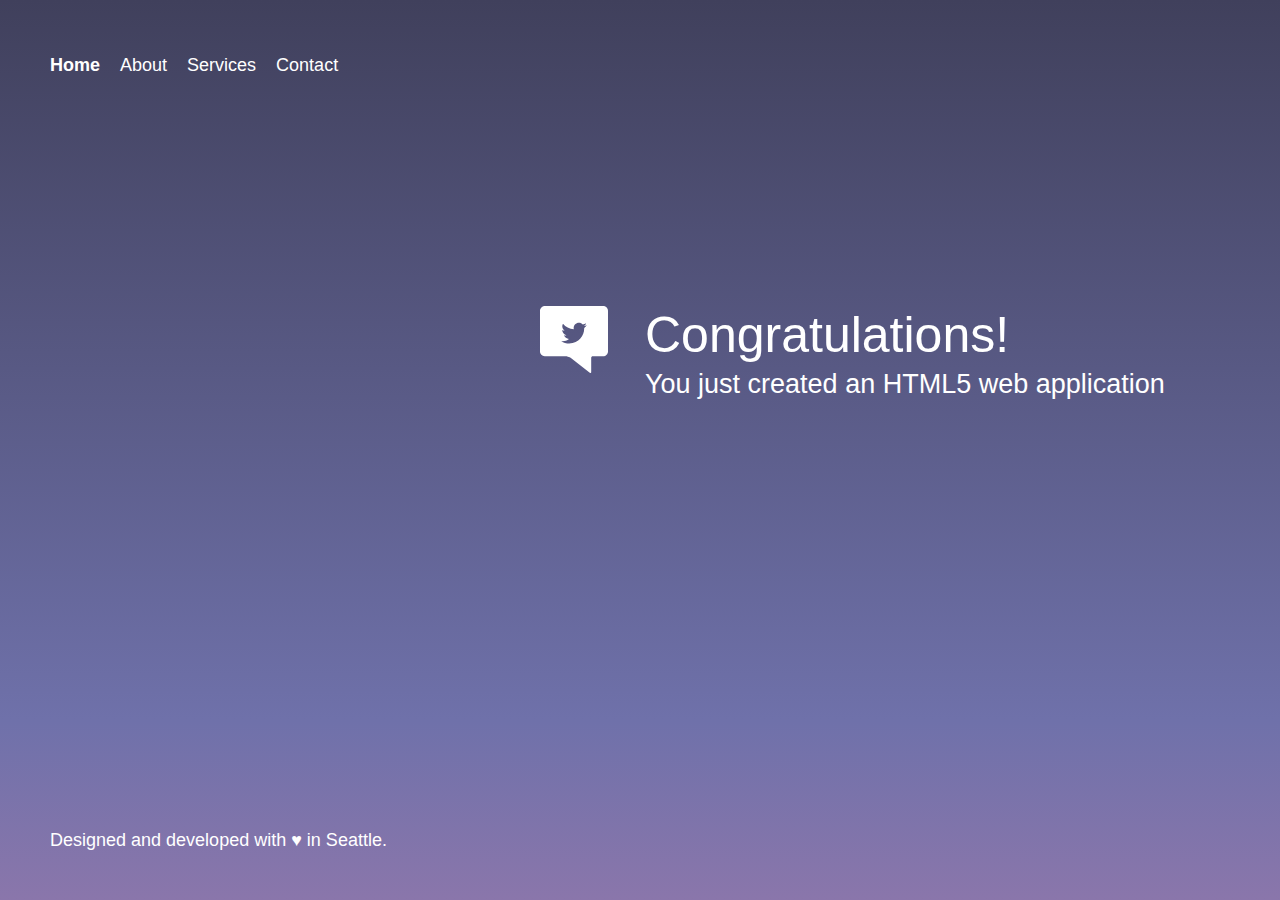
==== webpage/index.html @ be1d55f3 "Initial commit made by AWS during repository creation." ====
<!DOCTYPE html>
<html lang="en">

<head>
    <meta charset="utf-8">
    <title>Example app</title>
    <meta name="description" content="" />
    <link href="css/styles.css" rel="stylesheet">
    <link href="css/gradients.css" rel="stylesheet">
</head>

<body class="">
    <div class="wrapper">
        <div class="graphics">
            <div class="tower">
                <svg version="1.1" id="Layer_1" xmlns="https://www.w3.org/2000/svg" xmlns:xlink="https://www.w3.org/1999/xlink" x="0px" y="0px"
                     viewBox="-11 170 1000 429" enable-background="new -11 170 1000 429" xml:space="preserve">
                    <path class="path" fill="none" stroke="#FFFFFF" stroke-width="2" stroke-miterlimit="10" d="M989,595H712v-35c0,0,4.5-1.8,8-3
                                                                                                  c5.2-1.8,12.5,5.3,22-4c3.4-3.4-0.9-7.8-0.4-10.1c0.7-3.1,4.4-6.8,1.6-11.4c-2.6-4.2-6.9-3.6-8.2-5.5c-1.7-2.3-2.2-6.3-7-9
                                                                                                  c-5.6-3.1-9.9,0.2-13-1c-2.5-0.9-2.3-5-9-5c-4.8,0-7.2,4.8-10,5c-2.3,0.2-4.9-4.5-10-2c-5.5,2.8-4,7.3-6,9c-1.4,1.2-3.1,3.2-6,4.2
                                                                                                  c-2.6,0.9-4.9,3-4,8.8c0.6,3.7,6.8,4.1,7.5,6c1,2.9-6.4,6.2-2.5,12c3,4.5,9,1.6,12,1c1.9-0.4,7.1-0.7,8,0c3.4,2.5,9,5,9,5v35
                                                                                                  l-506-1.5L182.3,444l0.3-0.8v-69.6l-0.2-0.2l12.3-72.3c10.9-2.6,16.5-6.5,16.5-6.5l-5.2-2.9l1.1-5.8l15-3.3l-10.1-3.9l1.2-4.6
                                                                                                  c-15.8-8.3-32.2-11-32.2-11v-3.6l4.1-6.5h-4.9v-4.4h-8.3V244h-1.2l-1.7-31.2l-1-1.3l-1,1.3l-1.7,31.2h-1.2v4.8h-8.3v4.4h-4.9
                                                                                                  l4.1,6.5v3.6c0,0-16.5,2.7-32.2,11l1.2,4.6l-10.1,3.9l15,3.3l1.1,5.8l-5.1,2.9c0,0,5.5,3.9,16.4,6.5l12.3,72.4l-0.1,0.1v69.6
                                                                                                  l0.3,0.8l-14.6,149.4h-1.2H-11"/>
                    <path class="path" fill="none" stroke="#FFFFFF" stroke-width="2" stroke-miterlimit="10" d="M8,393.7c0-13.5,12.1-10.8,15.6-14.7
                                                                                                  c2.8-3.2-1-8.8,9-13.9c7.9-4.1,9.7,1,13.1,0.8c4.5-0.3,3.3-6.7,14.7-6.6c12.7,0.2,11.2,8.4,14.7,10.6c3,1.9,7.9-2.1,13.9,4.1
                                                                                                  c3.8,4,1.3,7.4,2.5,9.8c2.2,4.4,14.7,0.9,14.7,13.9c0,12.2-13.5,8.3-17.2,10.6c-3.6,2.3-4.4,9.3-13.1,11.5c-8,2-9.5-4-13.9-4.1
                                                                                                  c-5-0.1-5.5,8.6-18.8,6.6c-12.3-1.9-12.3-9.1-16.4-12.3C21.9,406.3,8,408.6,8,393.7z"/>
                    <path class="path" fill="none" stroke="#FFFFFF" stroke-width="2" stroke-miterlimit="10" d="M325.1,313.9c-3.9,3-3.9,10-15.7,11.8
                                                                                                  c-12.8,2-13.3-6.4-18-6.3c-4.3,0.1-5.7,5.8-13.3,3.9c-8.4-2.1-9.1-8.8-12.5-11c-3.6-2.3-16.5,1.5-16.5-10.2c0-12.4,12-9.1,14.1-13.3
                                                                                                  c1.1-2.3-1.3-5.6,2.4-9.4c5.8-6,10.4-2.1,13.3-3.9c3.4-2.1,2-10,14.1-10.2c11-0.2,9.9,6,14.1,6.3c3.3,0.2,5-4.7,12.5-0.8
                                                                                                  c9.6,4.9,6,10.3,8.6,13.3c3.3,3.7,14.9,1.2,14.9,14.1C343.1,312.5,329.8,310.3,325.1,313.9z"/>
                    <path class="path" fill="none" stroke="#FFFFFF" stroke-width="2" stroke-miterlimit="10" d="M18.4,229.5c0-13.5,12.1-10.8,15.6-14.7
                                                                                                  c2.8-3.2-1-8.8,9-13.9c7.9-4.1,9.7,1,13.1,0.8c4.5-0.3,3.3-6.7,14.7-6.6c12.7,0.2,11.2,8.4,14.7,10.6c3,1.9,7.9-2.1,13.9,4.1
                                                                                                  c3.8,4,1.3,7.4,2.5,9.8c2.2,4.4,14.7,0.9,14.7,13.9c0,12.2-13.5,8.3-17.2,10.6c-3.6,2.3-4.4,9.3-13.1,11.5c-8,2-9.5-4-13.9-4.1
                                                                                                  c-5-0.1-5.5,8.6-18.8,6.6c-12.3-1.9-12.3-9.1-16.4-12.3C32.2,242.1,18.4,244.4,18.4,229.5z"/>
                    <path class="path" fill="none" stroke="#FFFFFF" stroke-width="2" stroke-miterlimit="10" d="M215.8,398.8c0-13.5,12.1-10.8,15.6-14.7
                                                                                                  c2.8-3.2-1-8.8,9-13.9c7.9-4.1,9.7,1,13.1,0.8c4.5-0.3,3.3-6.7,14.7-6.6c12.7,0.2,11.2,8.4,14.7,10.6c3,1.9,7.9-2.1,13.9,4.1
                                                                                                  c3.8,4,1.3,7.4,2.5,9.8c2.2,4.4,14.7,0.9,14.7,13.9c0,12.2-13.5,8.3-17.2,10.6c-3.6,2.3-4.4,9.3-13.1,11.5c-8,2-9.5-4-13.9-4.1
                                                                                                  c-5-0.1-5.5,8.6-18.8,6.6c-12.3-1.9-12.3-9.1-16.4-12.3C229.7,411.3,215.8,413.6,215.8,398.8z"/>
                </svg>

            </div>
        </div>

        <header>
            <nav class="website-nav">
                <ul>
                    <li><a class="home-link" href="https://aws.amazon.com/">Home</a></li>
                    <li><a href="https://aws.amazon.com/what-is-cloud-computing/">About</a></li>
                    <li><a href="https://aws.amazon.com/solutions/">Services</a></li>
                    <li><a href="https://aws.amazon.com/contact-us/">Contact</a></li>
                </ul>
            </nav>
        </header>

        <div class="message">
            <a class="twitter-link" href="https://twitter.com/home/?status=I%20created%20a%20project%20with%20AWS%20CodeStar!%20%23AWS%20%23AWSCodeStar%20https%3A%2F%2Faws.amazon.com%2Fcodestar"><img src="img/tweet.svg" /></a>
            <div class="text">
                <h1>Congratulations!</h1>
                <h2>You just created an HTML5 web application</h2>
            </div>
        </div>
    </div>

    <footer>
        <p class="footer-contents">Designed and developed with
            <a href="https://aws.amazon.com/careers/devtools-jobs/">♥</a> in Seattle.
        </p>
    </footer>

    <script src="js/set-background.js"></script>
</body>

</html>
---- webpage/css/styles.css ----
* {
  margin: 0;
}

html, body {
  height: 100%;
}

html {
  margin: 0;
  padding: 0;
  font-family: "Helvetica Neue", Roboto, Arial, sans-serif;
  font-size: 62.5%;
  color: white;
  background: linear-gradient(to bottom, #2473ab 0%,#1e528e 70%,#5b7983 100%);
}

body {
  font-size: 1.8rem;
}

h1, h2, h3 {
  font-weight: normal;
}

h1 {
  font-size: 3.5rem;
  margin-bottom: 0.5rem;
}

a {
  color: white;
  text-decoration: none;
}

.wrapper {
  min-height: 100%;
  height: auto !important;
  height: 100%;
  margin: 0 auto -7rem;
  position: relative;
}

footer, .push {
  height: 7rem;
}

footer .footer-contents {
  padding: 0 5rem;
  position: relative;
}

.website-nav {
  position: relative;
  padding: 5rem;
}

.website-nav ul {
  list-style: none;
  margin: 0;
  padding: 0;
}

.website-nav ul li {
  float: left;
  padding: 0.5rem 2rem 0.5rem 0;
  line-height: 21px;
}

.website-nav ul li a {
  color: white;
  text-decoration: none;
}

.home-link {
  font-weight: bold;
}

.message {
  position: relative;
  padding: 0 5rem;
  margin-bottom: 3rem;
  width: auto;
}

.message .twitter-link {
  float: left;
  margin-right: 20px;
}

.message .twitter-link img {
  width: 40px;
  height: 40px;
}

.message .text {
  float: left;
}

.message:after, .website-nav:after {
  content: " ";
  display: table;
  clear: both;
}

.graphics {
  display: none;
  position: absolute;
  bottom: 0;
  left: 0;
  margin-bottom: 0;
}

.graphics .tower svg {
  width: calc(100vw);
  height: calc(90vh);
}

.graphics .cloud {
  top: 30rem;
  position: relative;
}

.page-content {
  padding: 1rem 5rem;
}

.page-content p {
  margin-bottom: 1rem;
}

.path {
  stroke-dasharray: 4000;
  stroke-dashoffset: 4000;
  animation: dash 5s linear forwards;
}

@keyframes dash {
  to {
    stroke-dashoffset: 0;
  }
}

@media (min-height: 500px) and (min-width: 700px) {
  .message {
    padding: 0;
    width: 50%;
    left: calc(50vw - 5rem);
    top: calc(15vh - 5rem);
  }

  .message .text {
    padding-right: 0rem;
  }

  .graphics {
    display: block;
    margin-bottom: 6rem;
  }

  .message .twitter-link img {
    width: 70%;
    height: 70%;
  }

  .page-content {
    padding: 3rem 5rem;
  }

}

@media (min-height: 500px) and (min-width: 1240px) {
  .message {
    left: calc(50vw - 10rem);
    top: calc(25vh - 5rem);
  }

  h1 {
    font-size: 5rem;
  }

  .message .twitter-link img {
    width: 80%;
    height: 80%;
  }
}

@media (min-aspect-ratio: 11/5)  {
  .graphics {
    display: none;
  }
}
---- webpage/css/gradients.css ----
.heaven-0 { background: #00000c; }
.heaven-1 { background: linear-gradient(to bottom, #020111 85%, #191621 100%); }
.heaven-2 { background: linear-gradient(to bottom, #020111 60%, #20202c 100%); }
.heaven-3 { background: linear-gradient(to bottom, #020111 10%, #3a3a52 100%); }
.heaven-4 { background: linear-gradient(to bottom, #20202c 0%, #515175 100%); }
.heaven-5 { background: linear-gradient(to bottom, #40405c 0%, #6f71aa 80%, #8a76ab 100%); }
.heaven-6 { background: linear-gradient(to bottom, #4a4969 0%, #7072ab 50%, #cd82a0 100%); }
.heaven-7 { background: linear-gradient(to bottom, #757abf 0%, #8583be 60%, #eab0d1 100%); }
.heaven-8 { background: linear-gradient(to bottom, #82addb 0%, #ebb2b1 100%); }
.heaven-9 { background: linear-gradient(to bottom, #94c5f8 1%, #a6e6ff 70%, #b1b5ea 100%); }
.heaven-10 { background: linear-gradient(to bottom, #b7eaff 0%, #94dfff 100%); }
.heaven-11 { background: linear-gradient(to bottom, #9be2fe 0%, #67d1fb 100%); }
.heaven-12 { background: linear-gradient(to bottom, #90dffe 0%, #38a3d1 100%); }
.heaven-13 { background: linear-gradient(to bottom, #57c1eb 0%, #246fa8 100%); }
.heaven-14 { background: linear-gradient(to bottom, #2d91c2 0%, #1e528e 100%); }
.heaven-15 { background: linear-gradient(to bottom, #2473ab 0%, #1e528e 70%, #5b7983 100%); }
.heaven-16 { background: linear-gradient(to bottom, #1e528e 0%, #265889 50%, #9da671 100%); }
.heaven-17 { background: linear-gradient(to bottom, #1e528e 0%, #728a7c 50%, #e9ce5d 100%); }
.heaven-18 { background: linear-gradient(to bottom, #154277 0%, #576e71 30%, #e1c45e 70%, #b26339 100%); }
.heaven-19 { background: linear-gradient(to bottom, #163c52 0%, #4f4f47 30%, #c5752d 60%, #b7490f 80%, #2f1107 100%); }
.heaven-20 { background: linear-gradient(to bottom, #071b26 0%, #071b26 30%, #8a3b12 80%, #240e03 100%); }
.heaven-21 { background: linear-gradient(to bottom, #010a10 30%, #59230b 80%, #2f1107 100%); }
.heaven-22 { background: linear-gradient(to bottom, #090401 50%, #4B1d06 100%); }
.heaven-23 { background: linear-gradient(to bottom, #00000c 80%, #150800 100%); }
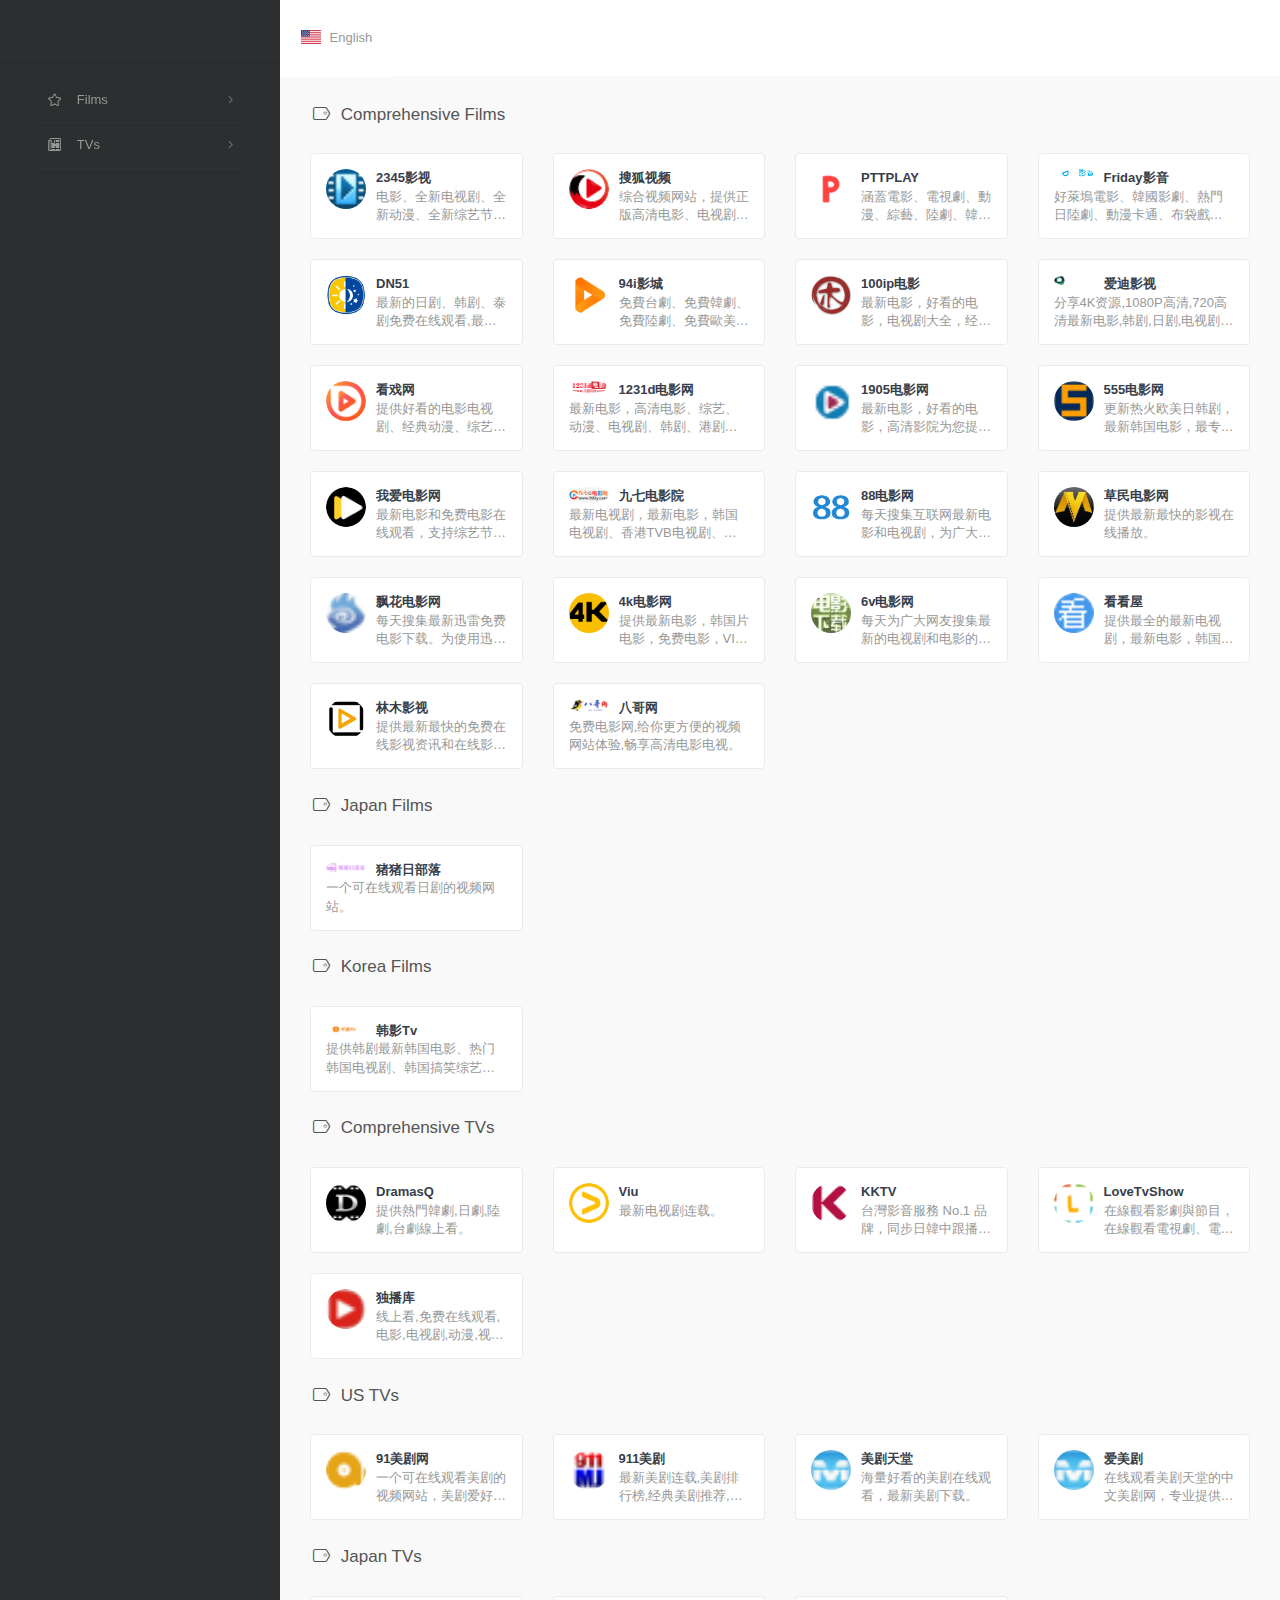
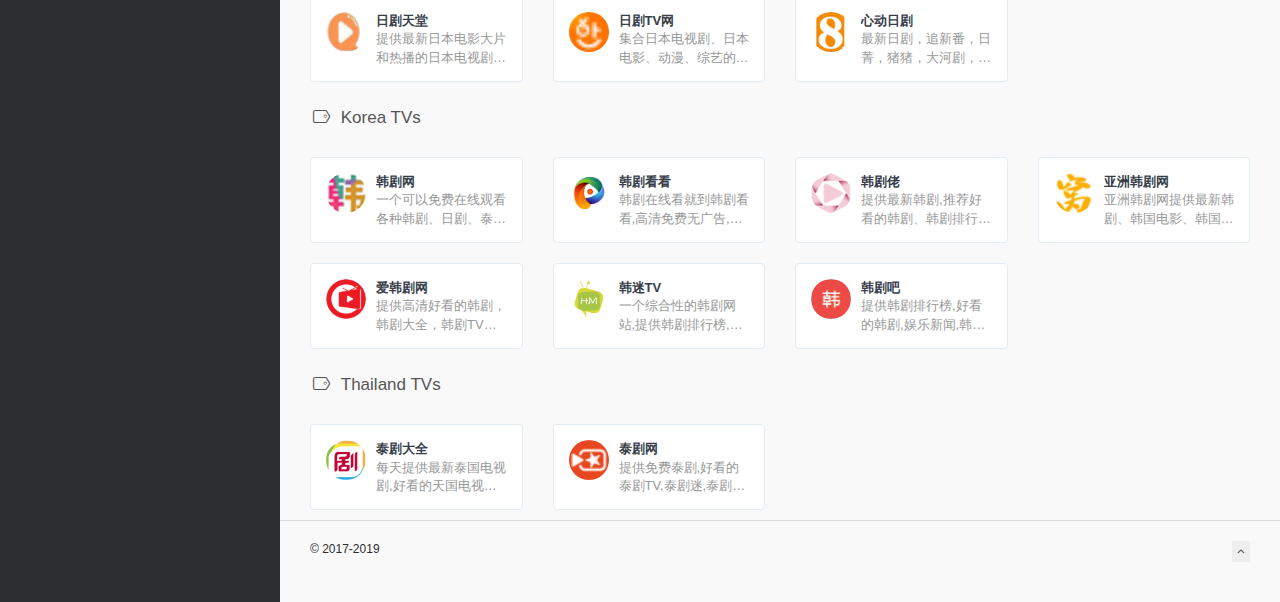
==== commit 9f70cf5e: "init" ====
--- a/webpage/index.html
+++ b/webpage/index.html
@@ -1,76 +1,63 @@
 <!DOCTYPE html>
-<html lang="en">
+<html lang="zh">
 
 <head>
+    <link rel="shortcut icon" href="./assets/images/favicon.png">
+    <script async src="../assets/js/adsbygoogle.js"></script>
+    <script>
+    //TO DO
+    (adsbygoogle = window.adsbygoogle || []).push({
+        google_ad_client: "ca-pub-8550836177608334",
+        enable_page_level_ads: true
+    });
+    </script>
+    <meta charset="UTF-8">
+    <!-- TO DO -->
+    <title>电影，电视剧网址导航</title>
+    <script>
+    if (navigator.appName == "Netscape") {
+        var language = navigator.language;
+    } else {
+        var language = navigator.browserLanguage;
+
+    }
+
+    if (language.indexOf("en") > -1) {
+        document.location.href = "en/index.html";
+    } else if (language.indexOf("zh") > -1) {
+        document.location.href = "cn/index.html";
+    } else {
+        document.location.href = "en/index.html";
+
+    }
+    </script>
     <meta charset="utf-8">
-    <title>Example app</title>
-    <meta name="description" content="" />
-    <link href="css/styles.css" rel="stylesheet">
-    <link href="css/gradients.css" rel="stylesheet">
+    <meta http-equiv="X-UA-Compatible" content="IE=edge">
+    <meta name="viewport" content="width=device-width, initial-scale=1.0" />
+    <!-- TO DO -->
+    <meta name="author" content="cste" />
+    <!-- TO DO -->
+    <title>Navigation Movies And TV Shows</title>
+    <!-- TO DO -->
+    <meta name="keywords" content="电影,电视剧,导航,网址导航,网站导航,网址大全,美剧,日剧,韩剧,电影导航,电视剧导航,美剧导航,日剧导航,韩剧导航,电影网址大全,电视剧网址大全,美剧网址大全,日剧网址大全,韩剧网址大全,电影网址导航,电视剧网址导航,美剧网址导航,日剧网址导航,韩剧网址导航">
+    <!-- TO DO -->
+    <meta name="description" content="收集国内优秀影视网站、电影网站、美剧网站、日剧网站、韩剧网站，定时分享优质影视网站书签">
 </head>
 
-<body class="">
-    <div class="wrapper">
-        <div class="graphics">
-            <div class="tower">
-                <svg version="1.1" id="Layer_1" xmlns="https://www.w3.org/2000/svg" xmlns:xlink="https://www.w3.org/1999/xlink" x="0px" y="0px"
-                     viewBox="-11 170 1000 429" enable-background="new -11 170 1000 429" xml:space="preserve">
-                    <path class="path" fill="none" stroke="#FFFFFF" stroke-width="2" stroke-miterlimit="10" d="M989,595H712v-35c0,0,4.5-1.8,8-3
-                                                                                                  c5.2-1.8,12.5,5.3,22-4c3.4-3.4-0.9-7.8-0.4-10.1c0.7-3.1,4.4-6.8,1.6-11.4c-2.6-4.2-6.9-3.6-8.2-5.5c-1.7-2.3-2.2-6.3-7-9
-                                                                                                  c-5.6-3.1-9.9,0.2-13-1c-2.5-0.9-2.3-5-9-5c-4.8,0-7.2,4.8-10,5c-2.3,0.2-4.9-4.5-10-2c-5.5,2.8-4,7.3-6,9c-1.4,1.2-3.1,3.2-6,4.2
-                                                                                                  c-2.6,0.9-4.9,3-4,8.8c0.6,3.7,6.8,4.1,7.5,6c1,2.9-6.4,6.2-2.5,12c3,4.5,9,1.6,12,1c1.9-0.4,7.1-0.7,8,0c3.4,2.5,9,5,9,5v35
-                                                                                                  l-506-1.5L182.3,444l0.3-0.8v-69.6l-0.2-0.2l12.3-72.3c10.9-2.6,16.5-6.5,16.5-6.5l-5.2-2.9l1.1-5.8l15-3.3l-10.1-3.9l1.2-4.6
-                                                                                                  c-15.8-8.3-32.2-11-32.2-11v-3.6l4.1-6.5h-4.9v-4.4h-8.3V244h-1.2l-1.7-31.2l-1-1.3l-1,1.3l-1.7,31.2h-1.2v4.8h-8.3v4.4h-4.9
-                                                                                                  l4.1,6.5v3.6c0,0-16.5,2.7-32.2,11l1.2,4.6l-10.1,3.9l15,3.3l1.1,5.8l-5.1,2.9c0,0,5.5,3.9,16.4,6.5l12.3,72.4l-0.1,0.1v69.6
-                                                                                                  l0.3,0.8l-14.6,149.4h-1.2H-11"/>
-                    <path class="path" fill="none" stroke="#FFFFFF" stroke-width="2" stroke-miterlimit="10" d="M8,393.7c0-13.5,12.1-10.8,15.6-14.7
-                                                                                                  c2.8-3.2-1-8.8,9-13.9c7.9-4.1,9.7,1,13.1,0.8c4.5-0.3,3.3-6.7,14.7-6.6c12.7,0.2,11.2,8.4,14.7,10.6c3,1.9,7.9-2.1,13.9,4.1
-                                                                                                  c3.8,4,1.3,7.4,2.5,9.8c2.2,4.4,14.7,0.9,14.7,13.9c0,12.2-13.5,8.3-17.2,10.6c-3.6,2.3-4.4,9.3-13.1,11.5c-8,2-9.5-4-13.9-4.1
-                                                                                                  c-5-0.1-5.5,8.6-18.8,6.6c-12.3-1.9-12.3-9.1-16.4-12.3C21.9,406.3,8,408.6,8,393.7z"/>
-                    <path class="path" fill="none" stroke="#FFFFFF" stroke-width="2" stroke-miterlimit="10" d="M325.1,313.9c-3.9,3-3.9,10-15.7,11.8
-                                                                                                  c-12.8,2-13.3-6.4-18-6.3c-4.3,0.1-5.7,5.8-13.3,3.9c-8.4-2.1-9.1-8.8-12.5-11c-3.6-2.3-16.5,1.5-16.5-10.2c0-12.4,12-9.1,14.1-13.3
-                                                                                                  c1.1-2.3-1.3-5.6,2.4-9.4c5.8-6,10.4-2.1,13.3-3.9c3.4-2.1,2-10,14.1-10.2c11-0.2,9.9,6,14.1,6.3c3.3,0.2,5-4.7,12.5-0.8
-                                                                                                  c9.6,4.9,6,10.3,8.6,13.3c3.3,3.7,14.9,1.2,14.9,14.1C343.1,312.5,329.8,310.3,325.1,313.9z"/>
-                    <path class="path" fill="none" stroke="#FFFFFF" stroke-width="2" stroke-miterlimit="10" d="M18.4,229.5c0-13.5,12.1-10.8,15.6-14.7
-                                                                                                  c2.8-3.2-1-8.8,9-13.9c7.9-4.1,9.7,1,13.1,0.8c4.5-0.3,3.3-6.7,14.7-6.6c12.7,0.2,11.2,8.4,14.7,10.6c3,1.9,7.9-2.1,13.9,4.1
-                                                                                                  c3.8,4,1.3,7.4,2.5,9.8c2.2,4.4,14.7,0.9,14.7,13.9c0,12.2-13.5,8.3-17.2,10.6c-3.6,2.3-4.4,9.3-13.1,11.5c-8,2-9.5-4-13.9-4.1
-                                                                                                  c-5-0.1-5.5,8.6-18.8,6.6c-12.3-1.9-12.3-9.1-16.4-12.3C32.2,242.1,18.4,244.4,18.4,229.5z"/>
-                    <path class="path" fill="none" stroke="#FFFFFF" stroke-width="2" stroke-miterlimit="10" d="M215.8,398.8c0-13.5,12.1-10.8,15.6-14.7
-                                                                                                  c2.8-3.2-1-8.8,9-13.9c7.9-4.1,9.7,1,13.1,0.8c4.5-0.3,3.3-6.7,14.7-6.6c12.7,0.2,11.2,8.4,14.7,10.6c3,1.9,7.9-2.1,13.9,4.1
-                                                                                                  c3.8,4,1.3,7.4,2.5,9.8c2.2,4.4,14.7,0.9,14.7,13.9c0,12.2-13.5,8.3-17.2,10.6c-3.6,2.3-4.4,9.3-13.1,11.5c-8,2-9.5-4-13.9-4.1
-                                                                                                  c-5-0.1-5.5,8.6-18.8,6.6c-12.3-1.9-12.3-9.1-16.4-12.3C229.7,411.3,215.8,413.6,215.8,398.8z"/>
-                </svg>
+<body>
+	<!-- TO DO -->
+    <!-- Global site tag (gtag.js) - Google Analytics -->
+    <script async src="../assets/js/UA-111463289-1.js"></script>
+    <script>
+    window.dataLayer = window.dataLayer || [];
 
-            </div>
-        </div>
+    function gtag() {
+        dataLayer.push(arguments);
+    }
+    gtag('js', new Date());
 
-        <header>
-            <nav class="website-nav">
-                <ul>
-                    <li><a class="home-link" href="https://aws.amazon.com/">Home</a></li>
-                    <li><a href="https://aws.amazon.com/what-is-cloud-computing/">About</a></li>
-                    <li><a href="https://aws.amazon.com/solutions/">Services</a></li>
-                    <li><a href="https://aws.amazon.com/contact-us/">Contact</a></li>
-                </ul>
-            </nav>
-        </header>
-
-        <div class="message">
-            <a class="twitter-link" href="https://twitter.com/home/?status=I%20created%20a%20project%20with%20AWS%20CodeStar!%20%23AWS%20%23AWSCodeStar%20https%3A%2F%2Faws.amazon.com%2Fcodestar"><img src="img/tweet.svg" /></a>
-            <div class="text">
-                <h1>Congratulations!</h1>
-                <h2>You just created an HTML5 web application</h2>
-            </div>
-        </div>
-    </div>
-
-    <footer>
-        <p class="footer-contents">Designed and developed with
-            <a href="https://aws.amazon.com/careers/devtools-jobs/">♥</a> in Seattle.
-        </p>
-    </footer>
-
-    <script src="js/set-background.js"></script>
+    gtag('config', 'UA-111463289-1');
+    </script>
 </body>
 
 </html>
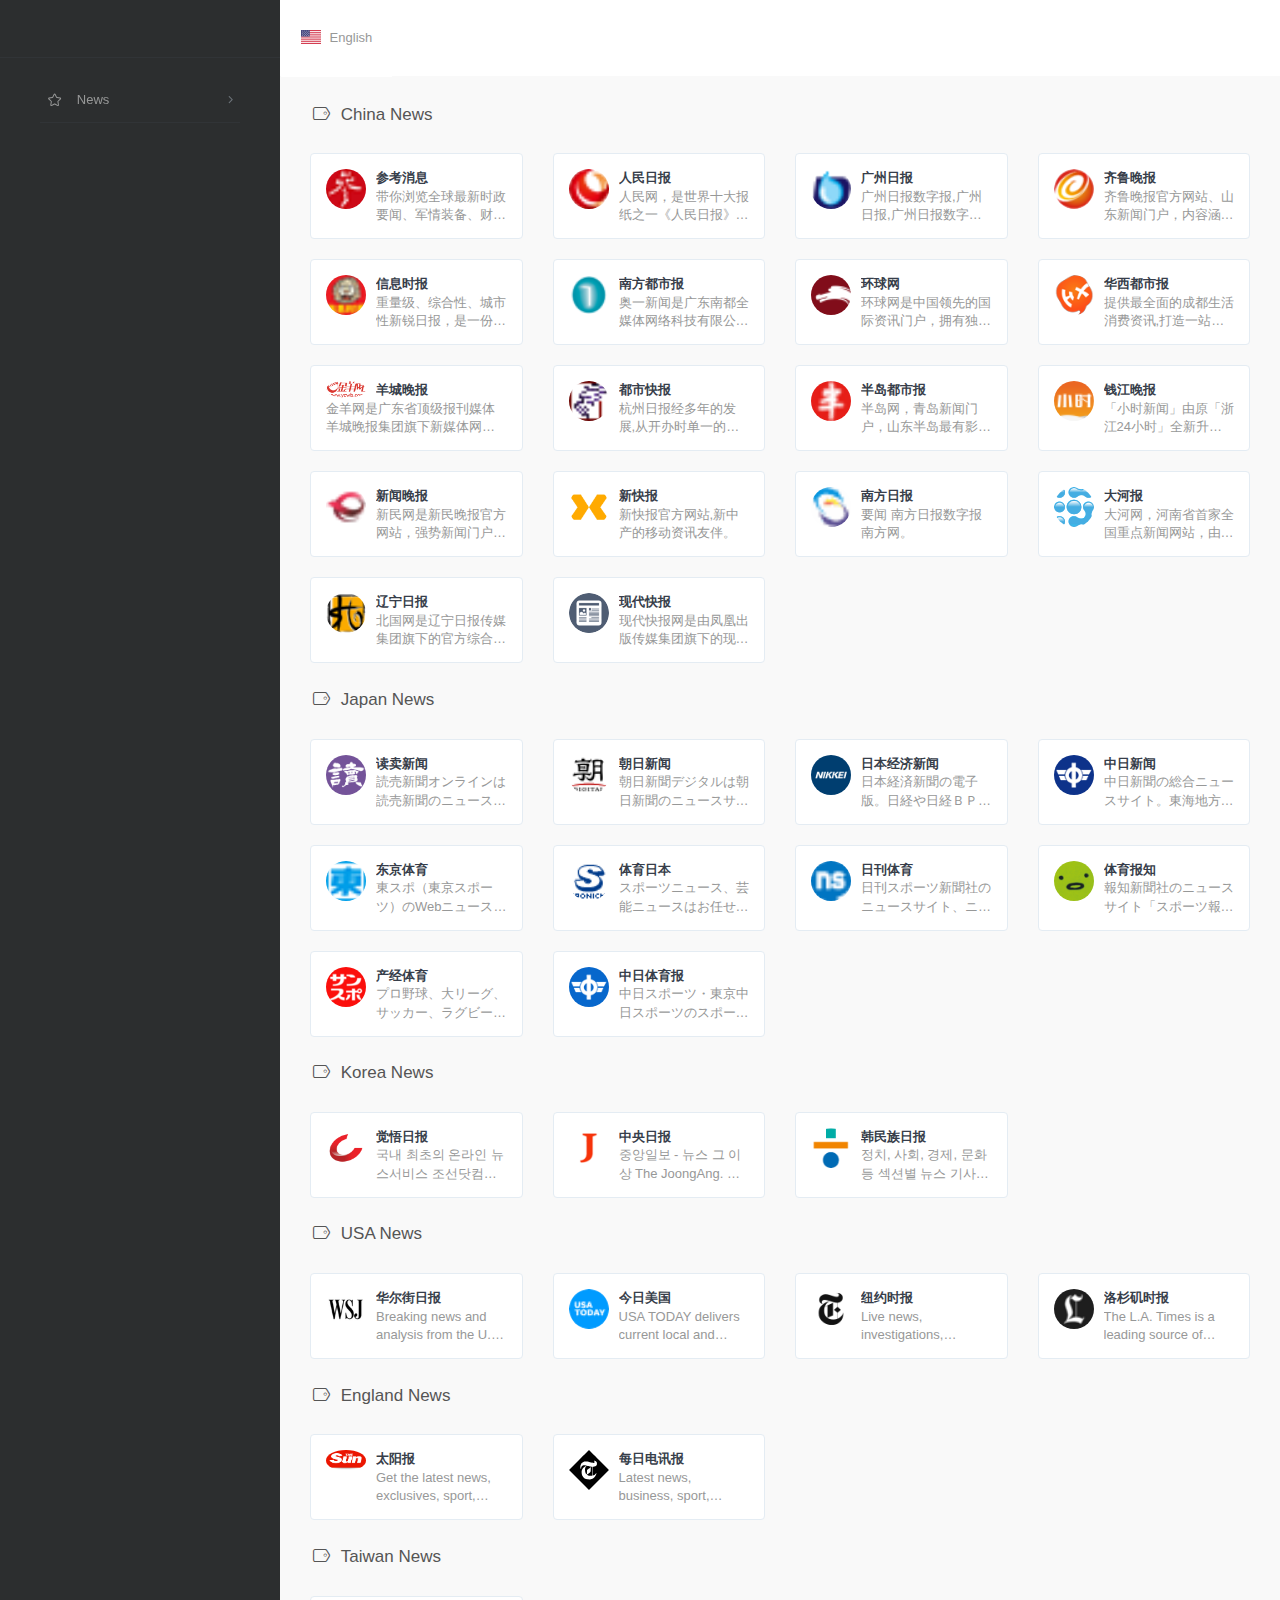
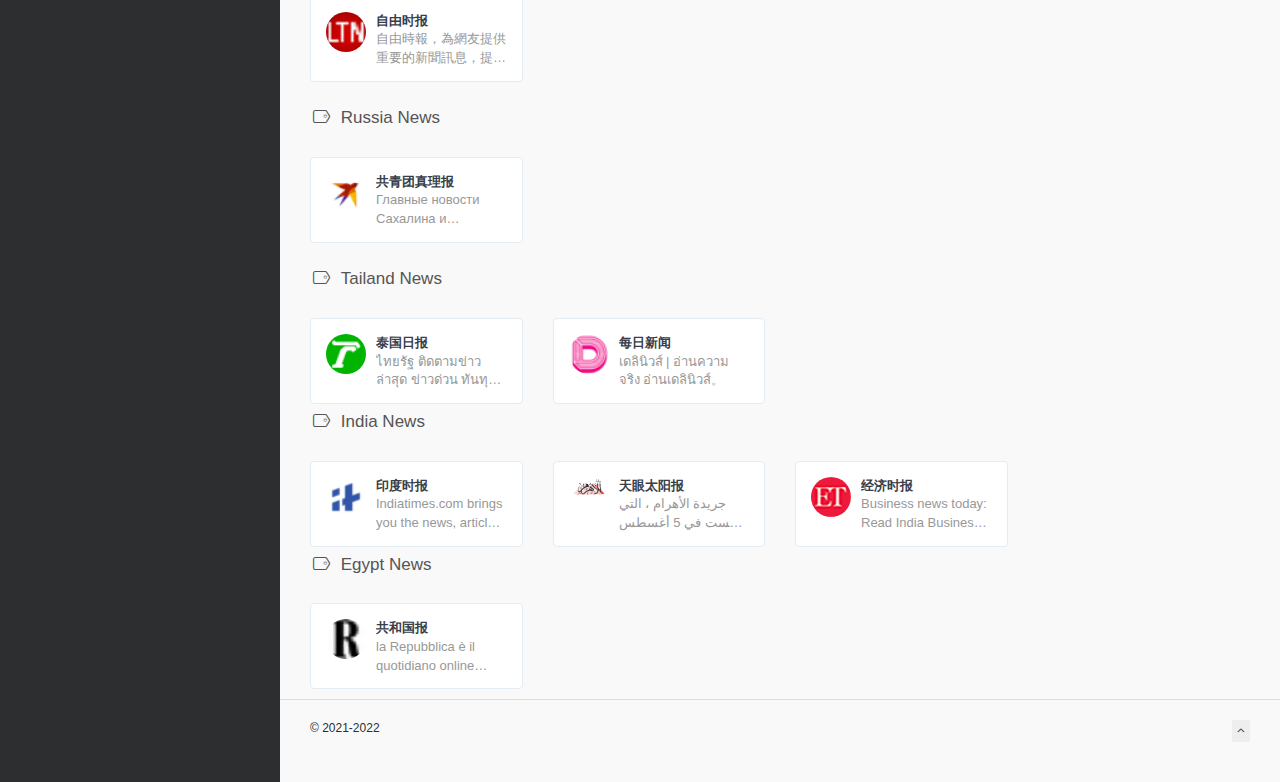
==== commit fc5b8ec6: "change to news navigation" ====
--- a/webpage/index.html
+++ b/webpage/index.html
@@ -13,7 +13,7 @@
     </script>
     <meta charset="UTF-8">
     <!-- TO DO -->
-    <title>电影，电视剧网址导航</title>
+    <title>新闻，报纸网址导航</title>
     <script>
     if (navigator.appName == "Netscape") {
         var language = navigator.language;
@@ -37,11 +37,11 @@
     <!-- TO DO -->
     <meta name="author" content="cste" />
     <!-- TO DO -->
-    <title>Navigation Movies And TV Shows</title>
+    <title>Navigation News And Newspaper</title>
     <!-- TO DO -->
-    <meta name="keywords" content="电影,电视剧,导航,网址导航,网站导航,网址大全,美剧,日剧,韩剧,电影导航,电视剧导航,美剧导航,日剧导航,韩剧导航,电影网址大全,电视剧网址大全,美剧网址大全,日剧网址大全,韩剧网址大全,电影网址导航,电视剧网址导航,美剧网址导航,日剧网址导航,韩剧网址导航">
+    <meta name="keywords" content="新闻,报纸,导航,网址导航,网站导航,网址大全,新闻导航,报纸导航,新闻网址大全,报纸网址大全,新闻网址导航,报纸网址导航">
     <!-- TO DO -->
-    <meta name="description" content="收集国内优秀影视网站、电影网站、美剧网站、日剧网站、韩剧网站，定时分享优质影视网站书签">
+    <meta name="description" content="收集世界优秀新闻网站、报纸网站，定时分享优质新闻报纸网站书签">
 </head>
 
 <body>
@@ -51,7 +51,7 @@
     <script>
     window.dataLayer = window.dataLayer || [];
 
-    function gtag() {
+    function gtag() {-
         dataLayer.push(arguments);
     }
     gtag('js', new Date());
